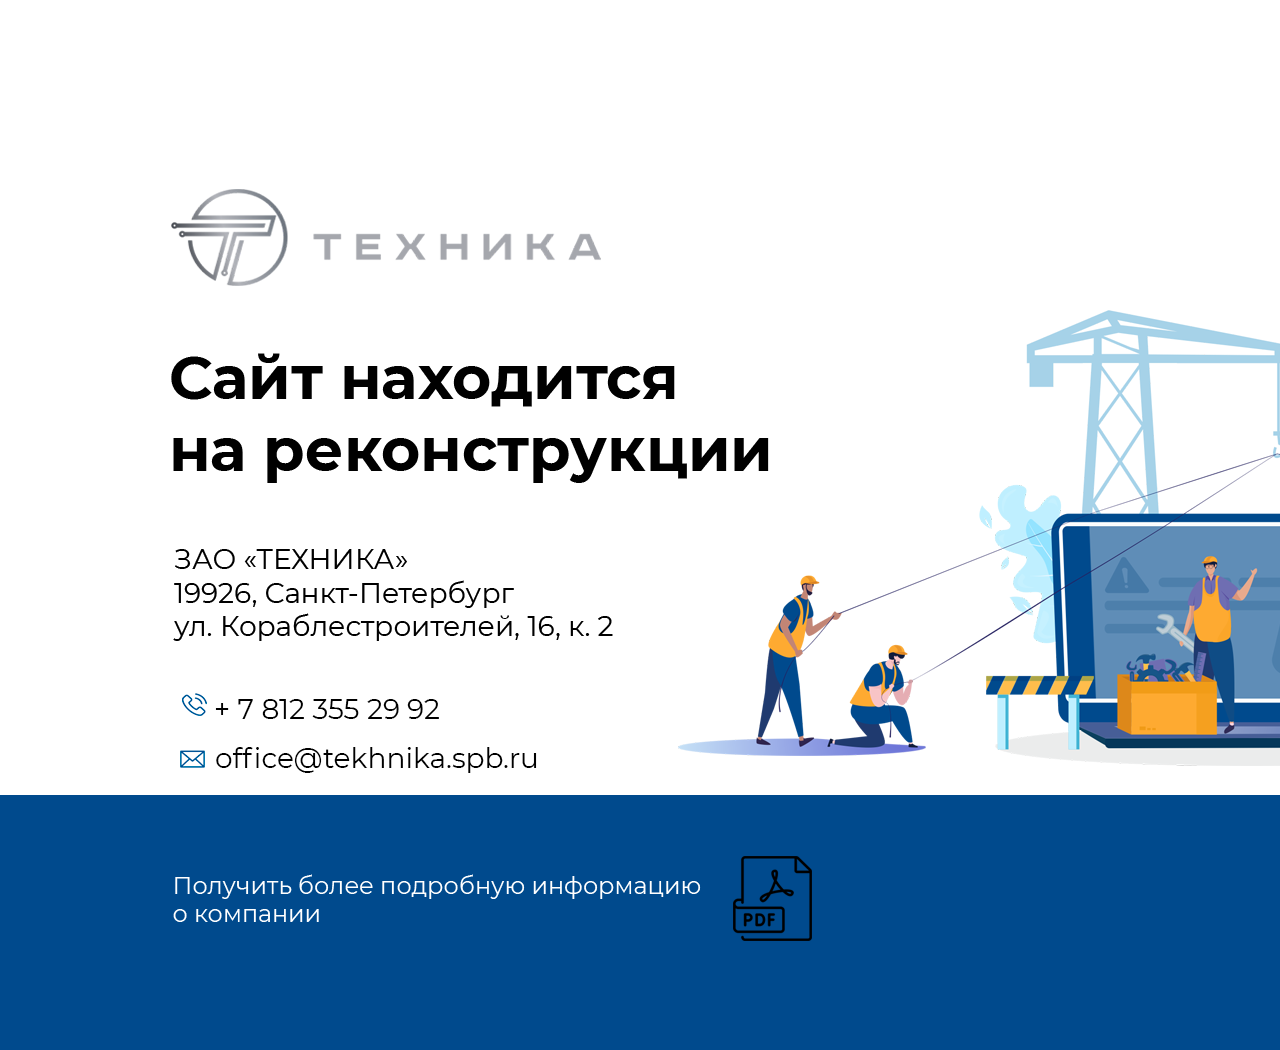
==== about/index.html @ c35dfd6a "Add files via upload" ====
<!DOCTYPE html PUBLIC "-//W3C//DTD XHTML 1.0 Transitional//EN"	"http://www.w3.org/TR/xhtml1/DTD/xhtml1-transitional.dtd">
<html xmlns="http://www.w3.org/1999/xhtml">
	<head>
		<meta http-equiv="Content-Type" content="text/html; charset=UTF-8" />
		<title>Фирма Техника</title>
		<link href="styles.css" rel="stylesheet" type="text/css">
	</head>
	<body>
		<div id="background">
			<div id="layer_1"><img src="images/layer_1.png"></div>
			<div id="layer_1_0"><img src="images/layer_1_0.png"></div>
		  <div id="layer_19926"><img src="images/layer_19926.png"></div>
			<div id="78123552992officetek"></div>
			<div id="layer_5"><img src="images/layer_5.png"></div>
			<div id="layer_6"><img src="images/layer_6.png"></div>
			<div id="layer_7"><img src="images/layer_7.png"></div>
			<div id="layer_8"><img src="images/layer_8.png"></div>
			<div id="layer_1_1"><a href="pdf/tekhnika.pdf"><img src="images/layer_1_1.png" /></a></div>
			<div id="layer_2"><img src="images/layer_2-txt.png"></div>
			<div id="layer_3"><img src="images/layer_3-txt.png"></div>
			
			
		</div>
 </body>
 </html>
---- about/styles.css ----
body {
	margin: 0;
	padding: 0;
 }
 
 #background 
{ 
	 left: 0px; 
	 top: 0px; 
	 position: relative; 
	 margin-left: auto; 
	 margin-right: auto; 
	 width: 1680px;
	 height: 1050px; 
	 overflow: hidden;
	 z-index:0;
	} 

 #layer_1 
{ 
	 left: 0px; 
	 top: 0px; 
	 position: absolute; 
	 width: 1680px;
	 height: 1050px;
	 z-index:1;
} 

 #layer_1_0 
{ 
	 left: -3px; 
	 top: 794px; 
	 position: absolute; 
	 width: 1684px;
	 height: 257px;
	 z-index:2;
} 

 #layer_19926 
{ 
	 left: 173px; 
	 top: 549px; 
	 position: absolute; 
	 width: 440px;
	 height: 92px;
	 z-index:3;
} 

 #78123552992officetek 
{
    left: 207px;
    top: 684px;
    position: absolute;
    width: 321px;
    height: 73px;
    z-index: 4;
} 

 #layer_5 
{ 
	 left: 171px; 
	 top: 189px; 
	 position: absolute; 
	 width: 430px;
	 height: 97px;
	 z-index:5;
} 

 #layer_6 
{ 
	 left: 171px; 
	 top: 353px; 
	 position: absolute; 
	 width: 598px;
	 height: 130px;
	 z-index:6;
} 

 #layer_7 
{ 
	 left: 678px; 
	 top: 310px; 
	 position: absolute; 
	 width: 940px;
	 height: 456px;
	 z-index:7;
} 

 #layer_8 
{ 
	 left: 173px; 
	 top: 874px; 
	 position: absolute; 
	 width: 528px;
	 height: 48px;
	 z-index:8;
} 

 #layer_1_1 
{ 
	 left: 733px; 
	 top: 856px; 
	 position: absolute; 
	 width: 79px;
	 height: 85px;
	 z-index:9;
} 

 #layer_2 
{ 
	 left: 171px; 
	 top: 741px; 
	 position: absolute; 
	 width: 25px;
	 height: 18px;
	 z-index:10;
} 

 #layer_3 
{ 
	 left: 174px; 
	 top: 685px; 
	 position: absolute; 
	 width: 25px;
	 height: 23px;
	 z-index:11;
}
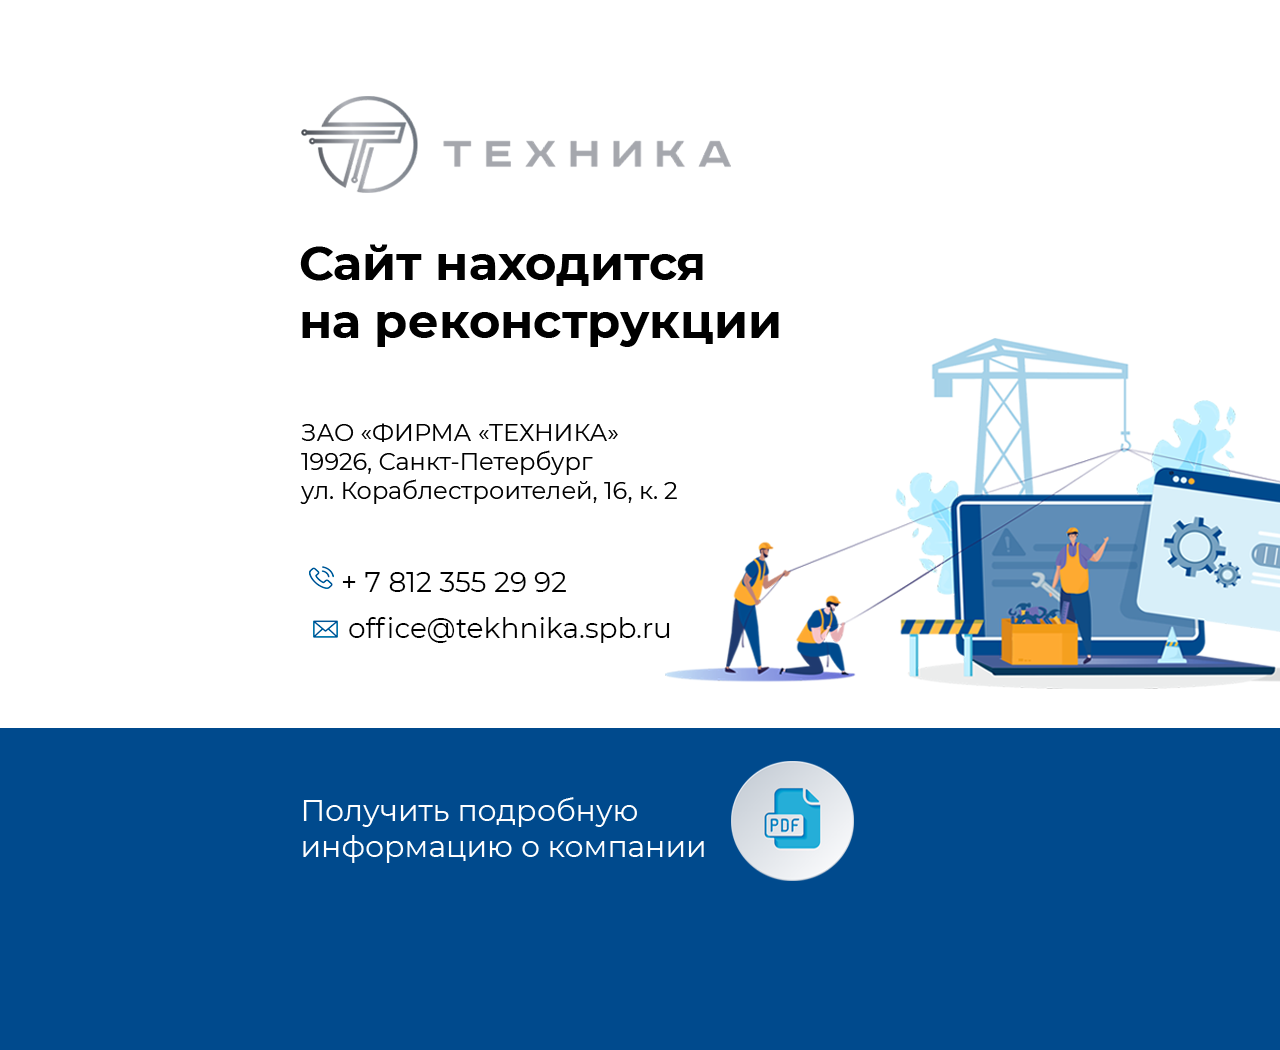
==== commit 4a155767: "Add files via upload" ====
--- a/about/index.html
+++ b/about/index.html
@@ -2,24 +2,22 @@
 <html xmlns="http://www.w3.org/1999/xhtml">
 	<head>
 		<meta http-equiv="Content-Type" content="text/html; charset=UTF-8" />
-		<title>Фирма Техника</title>
+		<title>psdtoweb3.psd</title>
 		<link href="styles.css" rel="stylesheet" type="text/css">
 	</head>
 	<body>
 		<div id="background">
 			<div id="layer_1"><img src="images/layer_1.png"></div>
 			<div id="layer_1_0"><img src="images/layer_1_0.png"></div>
-		  <div id="layer_19926"><img src="images/layer_19926.png"></div>
-			<div id="78123552992officetek"></div>
-			<div id="layer_5"><img src="images/layer_5.png"></div>
+			<div id="layer_7"><a href="https://tekhnika.spb.ru/pdf/tekhnika.pdf"><img src="images/layer_7.png" /></a></div>
+			<div id="layer_19926"><img src="images/layer_19926.png"></div>
+			<div id="78123552992officetek"><img src="images/78123552992officetek.png"></div>
 			<div id="layer_6"><img src="images/layer_6.png"></div>
-			<div id="layer_7"><img src="images/layer_7.png"></div>
+			<div id="layer_7_0"><img src="images/layer_7_0.png"></div>
 			<div id="layer_8"><img src="images/layer_8.png"></div>
-			<div id="layer_1_1"><a href="pdf/tekhnika.pdf"><img src="images/layer_1_1.png" /></a></div>
-			<div id="layer_2"><img src="images/layer_2-txt.png"></div>
-			<div id="layer_3"><img src="images/layer_3-txt.png"></div>
-			
-			
+			<div id="layer_14"><a href="https://tekhnika.spb.ru/pdf/tekhnika.pdf"><img src="images/layer_14.png" /></a></div>
+			<div id="layer_2"><img src="images/layer_2.png"></div>
+			<div id="layer_3"><img src="images/layer_3.png"></div>
 		</div>
  </body>
  </html>--- a/about/styles.css
+++ b/about/styles.css
@@ -1,127 +1,177 @@
- body {
-	margin: 0;
-	padding: 0;
- }
- 
- #background 
-{ 
-	 left: 0px; 
-	 top: 0px; 
-	 position: relative; 
-	 margin-left: auto; 
-	 margin-right: auto; 
-	 width: 1680px;
-	 height: 1050px; 
-	 overflow: hidden;
-	 z-index:0;
-	} 
-
- #layer_1 
-{ 
-	 left: 0px; 
-	 top: 0px; 
-	 position: absolute; 
-	 width: 1680px;
-	 height: 1050px;
-	 z-index:1;
-} 
-
- #layer_1_0 
-{ 
-	 left: -3px; 
-	 top: 794px; 
-	 position: absolute; 
-	 width: 1684px;
-	 height: 257px;
-	 z-index:2;
-} 
-
- #layer_19926 
-{ 
-	 left: 173px; 
-	 top: 549px; 
-	 position: absolute; 
-	 width: 440px;
-	 height: 92px;
-	 z-index:3;
-} 
-
- #78123552992officetek 
-{
-    left: 207px;
-    top: 684px;
-    position: absolute;
-    width: 321px;
-    height: 73px;
-    z-index: 4;
-} 
-
- #layer_5 
-{ 
-	 left: 171px; 
-	 top: 189px; 
-	 position: absolute; 
-	 width: 430px;
-	 height: 97px;
-	 z-index:5;
-} 
-
- #layer_6 
-{ 
-	 left: 171px; 
-	 top: 353px; 
-	 position: absolute; 
-	 width: 598px;
-	 height: 130px;
-	 z-index:6;
-} 
-
- #layer_7 
-{ 
-	 left: 678px; 
-	 top: 310px; 
-	 position: absolute; 
-	 width: 940px;
-	 height: 456px;
-	 z-index:7;
-} 
-
- #layer_8 
-{ 
-	 left: 173px; 
-	 top: 874px; 
-	 position: absolute; 
-	 width: 528px;
-	 height: 48px;
-	 z-index:8;
-} 
-
- #layer_1_1 
-{ 
-	 left: 733px; 
-	 top: 856px; 
-	 position: absolute; 
-	 width: 79px;
-	 height: 85px;
-	 z-index:9;
-} 
-
- #layer_2 
-{ 
-	 left: 171px; 
-	 top: 741px; 
-	 position: absolute; 
-	 width: 25px;
-	 height: 18px;
-	 z-index:10;
-} 
-
- #layer_3 
-{ 
-	 left: 174px; 
-	 top: 685px; 
-	 position: absolute; 
-	 width: 25px;
-	 height: 23px;
-	 z-index:11;
-} 
+ body {
+	margin: 0;
+	padding: 0;
+ }
+ 
+ #background 
+{ 
+	 left: 0px; 
+	 top: 0px; 
+	 position: relative; 
+	 margin-left: auto; 
+	 margin-right: auto; 
+	 width: 1680px;
+	 height: 1050px; 
+	 overflow: hidden;
+	 z-index:0;
+	} 
+
+ #layer_1 
+{ 
+	 left: 0px; 
+	 top: 0px; 
+	 position: absolute; 
+	 width: 1680px;
+	 height: 1050px;
+	 z-index:1;
+} 
+
+ #layer_1_0 
+{ 
+	 left: -3px; 
+	 top: 726px; 
+	 position: absolute; 
+	 width: 1684px;
+	 height: 325px;
+	 z-index:2;
+} 
+
+ #layer_7 
+{ 
+	 left: 731px; 
+	 top: 761px; 
+	 position: absolute; 
+	 width: 123px;
+	 height: 120px;
+	 z-index:3;
+} 
+
+ #layer_19926 
+{ 
+	 left: 300px; 
+	 top: 423px; 
+	 position: absolute; 
+	 width: 377px;
+	 height: 81px;
+	 z-index:4;
+} 
+
+ #78123552992officetek 
+{ 
+	 left: 349px; 
+	 top: 561px; 
+	 position: absolute; 
+	 width: 321px;
+	 height: 73px;
+	 z-index:5;
+} 
+
+ #layer_6 
+{ 
+	 left: 301px; 
+	 top: 96px; 
+	 position: absolute; 
+	 width: 430px;
+	 height: 97px;
+	 z-index:6;
+} 
+
+ #layer_7_0 
+{ 
+	 left: 300px; 
+	 top: 244px; 
+	 position: absolute; 
+	 width: 479px;
+	 height: 103px;
+	 z-index:7;
+} 
+
+ #layer_8 
+{ 
+	 left: 665px; 
+	 top: 338px; 
+	 position: absolute; 
+	 width: 720px;
+	 height: 351px;
+	 z-index:8;
+} 
+
+ #layer_6_0 
+{ 
+	 left: 302px; 
+	 top: 796px; 
+	 position: absolute; 
+	 width: 374px;
+	 height: 111px;
+	 z-index:9;
+} 
+
+ #layer_1_1 
+{ 
+	 left: 590px; 
+	 top: 778px; 
+	 position: absolute; 
+	 width: 142px;
+	 height: 39px;
+	 z-index:10;
+} 
+
+ #layer_1_2 
+{ 
+	 left: 733px; 
+	 top: 856px; 
+	 position: absolute; 
+	 width: 79px;
+	 height: 85px;
+	 z-index:11;
+} 
+
+ #layer_12 
+{ 
+	 left: 612px; 
+	 top: 791px; 
+	 position: absolute; 
+	 width: 85px;
+	 height: 15px;
+	 z-index:12;
+} 
+
+ #layer_5 
+{ 
+	 left: 706px; 
+	 top: 791px; 
+	 position: absolute; 
+	 width: 12px;
+	 height: 16px;
+	 z-index:13;
+} 
+
+ #layer_14 
+{ 
+	 left: 303px; 
+	 top: 797px; 
+	 position: absolute; 
+	 width: 401px;
+	 height: 66px;
+	 z-index:14;
+} 
+
+ #layer_2 
+{ 
+	 left: 304px; 
+	 top: 611px; 
+	 position: absolute; 
+	 width: 25px;
+	 height: 18px;
+	 z-index:15;
+} 
+
+ #layer_3 
+{ 
+	 left: 301px; 
+	 top: 558px; 
+	 position: absolute; 
+	 width: 25px;
+	 height: 23px;
+	 z-index:16;
+} 
